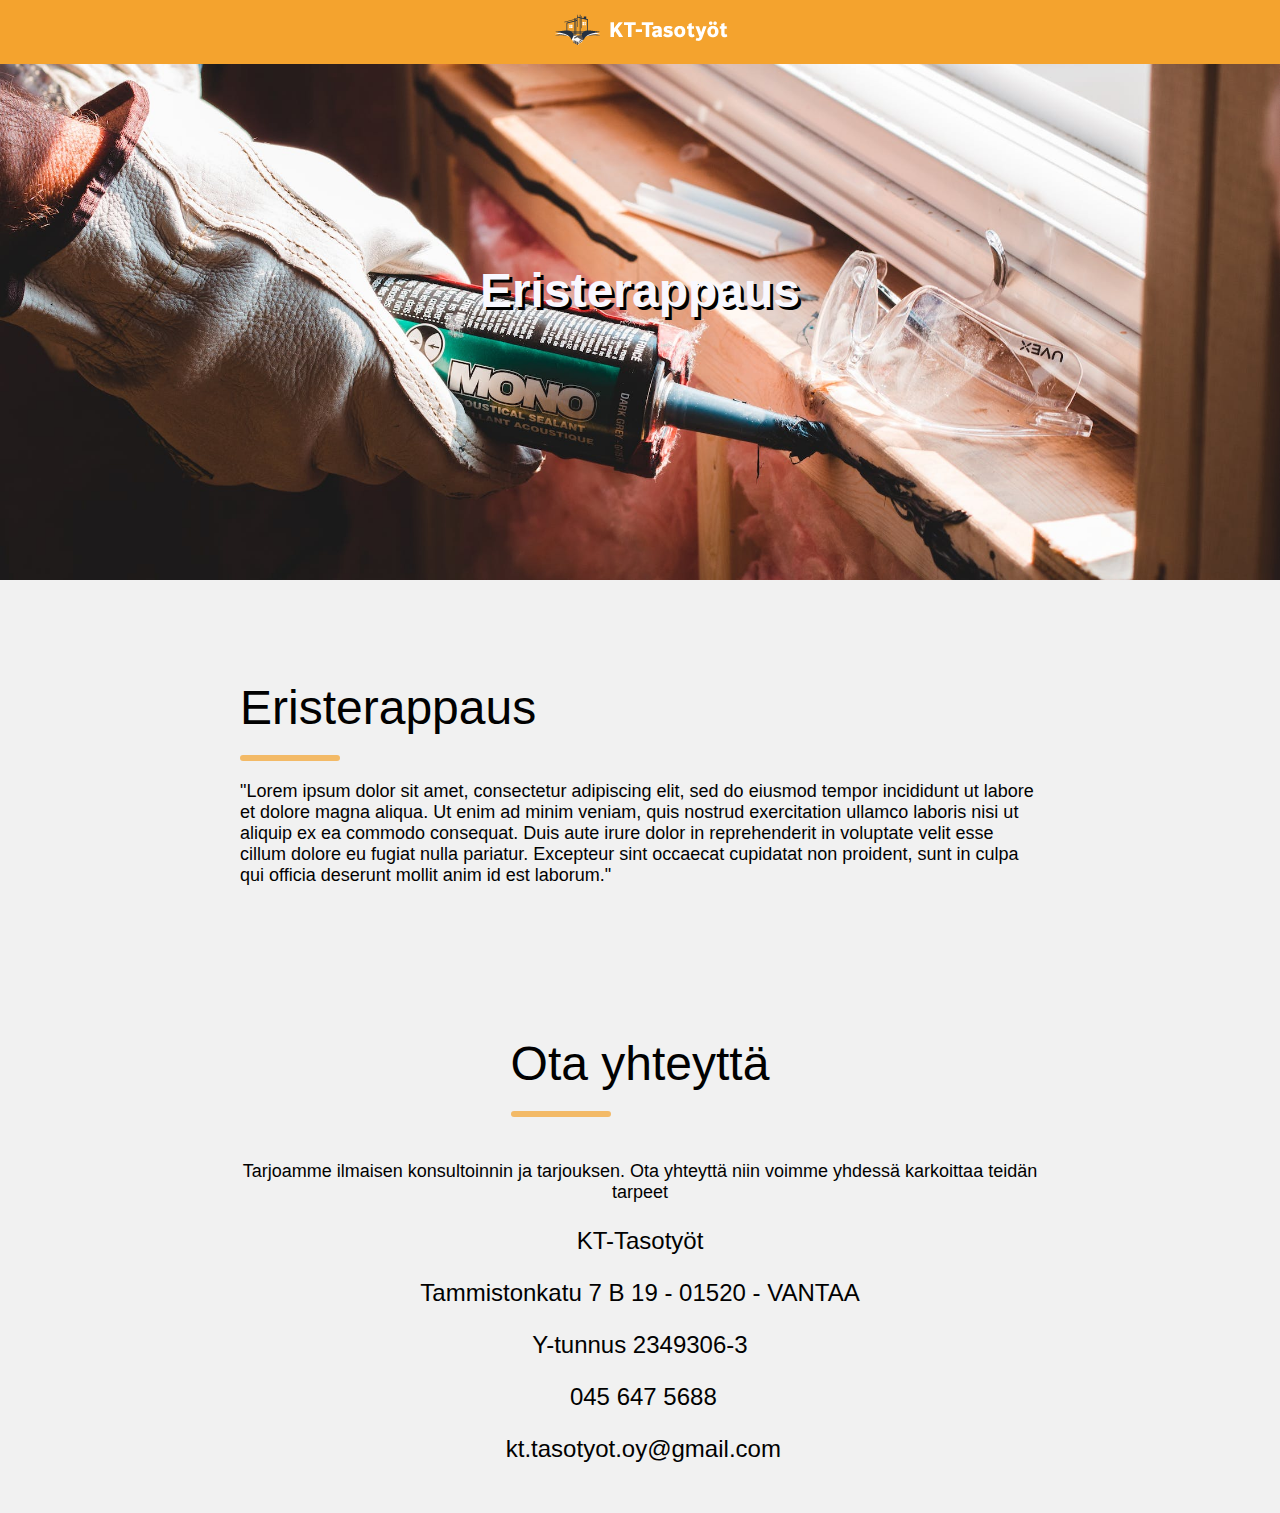
==== pages/eristerappaus.html @ 1f510f87 "add new pages and reference section" ====
<!DOCTYPE html>
<html>

<head>
  <meta charset="UTF-8" />
  <meta http-equiv="X-UA-Compatible" content="IE=edge" />
  <title>Saumaus</title>
  <link rel="stylesheet" href="../style.css" />
  <link rel="stylesheet" href="../style-v2.css" />
</head>

<body>
  <div class="header">
    <div class="logo">
      <a href="../index.html">
        <img src="../img/kt-tasotyot2.png" alt="small-logo" />
      </a>
    </div>
  </div>
  <div class="hero section">
    <img src="../img/services/Saumaus.jpeg" alt="">
    <div class="subtext">Eristerappaus</div>
  </div>

  <div class="about-us">
    <div class="smaller-box">
      <div class="content">
        <div class="title">
          Eristerappaus
          <div class="spacer"></div>
          <div class="underline"></div>
        </div>
        <div class="subtext">
          "Lorem ipsum dolor sit amet, consectetur adipiscing elit, sed do eiusmod tempor incididunt ut labore et dolore
          magna aliqua. Ut enim ad minim veniam, quis nostrud exercitation ullamco laboris nisi ut aliquip ex ea commodo
          consequat. Duis aute irure dolor in reprehenderit in voluptate velit esse cillum dolore eu fugiat nulla
          pariatur. Excepteur sint occaecat cupidatat non proident, sunt in culpa qui officia deserunt mollit anim id
          est laborum."
        </div>
      </div>
    </div>
  </div>

  <div class="footer section">
    <div class="title">
      Ota yhteyttä
      <div class="spacer"></div>
      <div class="underline"></div>
    </div>
    <div class="subtext">
      Tarjoamme ilmaisen konsultoinnin ja tarjouksen. Ota yhteyttä niin voimme
      yhdessä karkoittaa teidän tarpeet
    </div>
    <div>KT-Tasotyöt</div>
    <div>Tammistonkatu 7 B 19 - 01520 - VANTAA</div>
    <div>Y-tunnus 2349306-3</div>
    <div>
      <img src="img/icons/puhelin.png" alt="" />
      045 647 5688
    </div>
    <div>
      <img src="img/icons/email.png" alt="" />
      kt.tasotyot.oy@gmail.com
    </div>
  </div>
</body>

</html>
---- style.css ----
/*  TAG SELECTORS */

body {
  margin: 0;
  padding: 0;
  font-family: "Montserrat", sans-serif;
  font-weight: 300;
  min-height: 100vh;
  color: #010101;
  background-color: #f1f1f1;
  box-sizing: border-box;
}

ul {
  display: flex;
  gap: 20px;
  margin: 0;
  padding: 0;
  list-style: none;
}

button {
  all: unset;
  background-color: #f4a32e;
  padding: 6px 12px;
  font-size: 18px;
  font-weight: 600;
  border-radius: 10px;
}

/* CLASS SELECTORS */

.header {
  display: flex;
  background-color: #f4a32e;
  justify-content: space-around;
  align-items: center;
  position: fixed;
  top: 0;
  width: 100%;
  z-index: 2;
}

.logo {
  width: auto;
}

.option {
  text-decoration: none;
}

.section {
  display: flex;
  flex-direction: column;
  justify-content: center;
  gap: 24px;
  align-items: center;
  padding: 50px 200px;
  text-align: center;
}

.smaller-box {
  display: flex;
  flex-direction: row;
  gap: 48px;
  align-items: center;
  justify-content: center;
  margin-top: 50px;
}

@media (max-width: 991px) {
  .smaller-box {
    flex-wrap: wrap;
  }
}

.smaller-box .content {
  max-width: 800px;
}

.hero {
  background-image: url(https://images.unsplash.com/photo-1565008447742-97f6f38c985c?ixlib=rb-1.2.1&ixid=MnwxMjA3fDB8MHxwaG90by1wYWdlfHx8fGVufDB8fHx8&auto=format&fit=crop&w=1931&q=80);
  background-repeat: no-repeat;
  min-height: 30rem;
  height: 50%;
  background-size: cover;
  position: relative;
  z-index: -1;
}

.hero div {
  z-index: 1;
  text-shadow: 3px 3px #000;
}

.hero > img {
  position: absolute;
  top: 0;
  left: 0;
  height: 100%;
  width: 100%;
  object-fit: cover;
  object-position: top;
}

.hero .title,
.hero .subtext {
  color: ghostwhite;
}

.hero .title {
  height: 20rem;
}

.hero .subtext {
  font-size: 48px;
  font-weight: 700;
}

.about-us {
  display: flex;
  flex-direction: row;
  justify-content: center;
  align-items: center;
  margin-bottom: 50px;
  padding: 50px 200px;
}

.about-us img {
  max-width: 600px;
  border-radius: 25px;
  margin: 0 auto;
}

.surface-repair {
  background-color: #f4a32e;
  color: ghostwhite;
}

.surface-repair button {
  border: solid;
  border-color: ghostwhite;
  border-width: 3px;
}

.surface-repair .icon {
  border-color: ghostwhite;
}

.title {
  font-size: 48px;
  font-weight: bolder;
  margin-bottom: 20px;
}

.subtext {
  font-size: large;
  max-width: 800px;
  font-weight: 500;
}

.icon {
  height: 150px;
  width: 150px;
  text-align: center;
}

.icon .subtext {
  font-size: 24px;
  margin-top: 24px;
  font-weight: bold;
  background: #fff;
  border-radius: 100%;
  position: absolute;
  display: flex;
  justify-content: center;
  align-items: center;
  width: 100px;
  height: 100px;
}

.footer {
  display: flex;
  flex-direction: column;
  justify-content: center;
  align-items: center;
  font-size: 24px;
  margin-bottom: 0;
}

.footer img {
  max-width: 30px;
}

/* ID Selectors */

#service-read-more,
#snow-work-read-more,
#surface-repair-read-more,
#saumaus-read-more,
#pesu-read-more,
#rappaus-read-more,
#levytys-read-more,
#pellitys-read-more,
#e-rappaus-read-more,
#maalaus-read-more,
#terassi-read-more,
#indoor-read-more,
#snow-work-read-more,
#icicle-read-more,
#snow-roof-read-more {
  display: none;
}

/* ODD BOXES  */

.container {
  position: relative;
  display: flex;
  justify-content: space-between;
  column-gap: 40px;
  flex-wrap: wrap;
  font-size: small;
  width: 100%;
  padding-bottom: 30px;
}

.container .card {
  position: relative;
  border-radius: 15px;
}

.container .card .icon {
  position: absolute;
  top: 0;
  left: 0;
  width: 100%;
  height: 100%;
  background: #f00;
  transition: 0.7s;
  z-index: 1;
  border-radius: 15px;
}

.container .card .icon {
  background: #f1f1f1;
}

.container .card .icon .fa {
  position: absolute;
  top: 50%;
  left: 50%;
  font-size: 80px;
  transition: 0.7s;
  color: #fff;
}

.icon {
  display: flex;
  justify-content: center;
  align-items: center;
}

.container .card .face .content img {
  max-width: 150px;
  max-height: 150px;
}

.container .card .face {
  width: 150px;
  height: 150px;
  transition: 0.5s;
  border-radius: 15px;
}

.container .card .face.face1 {
  position: relative;
  background: #333;
  display: flex;
  justify-content: center;
  align-items: center;
  z-index: 1;
}

.container .card .face.face1 .content {
  opacity: 1;
  transition: 0.5s;
  border-radius: 15px;
}

.container .card .face.face1 .content i {
  max-width: 100px;
}

.container a {
  text-decoration: none;
  color: #414141;
}

.icon-content {
  display: flex;
  flex-direction: column;
  row-gap: 10px;
  font-weight: bold;
  max-width: 60%;
  color: #000;
}

.icon-title {
  width: 100%;
}

.wrapper {
  display: flex;
  justify-content: space-between;
  align-items: center;
  width: 100%;
  height: 100%;
  gap: 30px;
  flex-wrap: wrap;
}

.wrapper div {
  position: relative;
  display: flex;
  justify-content: center;
  align-items: center;
  opacity: 100%;
  margin: auto;
}

.wrapper div a::after {
  position: absolute;
  content: "\A";
  width: 100%;
  height: 100%;
  top: 0;
  left: 0;
  transition: 0.4s;
  z-index: 0;
}

.wrapper div:hover a::after {
  background: rgba(0, 0, 0, 0.6);
}

.wrapper div h3 {
  color: #f1f1f1;
  position: absolute;
  transform: translateY(-70px);
  font-size: 800;
  transition: 0.4s;
  opacity: 0%;
  z-index: 1;
}

.wrapper div:hover h3 {
  transform: translateY(0);
  opacity: 100%;
}

.wrapper div a img {
  width: 400px;
  height: 400px;
  object-fit: cover;
  display: block;
}
---- style-v2.css ----
.items > div {
  display: inline;
  width: 100%;
  height: 400px;
}

.items > div:nth-child(1) {
  background-image: url("/img/services/Saumaus.jpeg");
  background-size: cover;
}

.items > div:nth-child(2) {
  background-image: url("/img/services/julkissivupesu_2.jpeg");
  background-size: cover;
}

.items > div:nth-child(3) {
  background-image: url("/img/services/rappaus.jpeg");
  background-size: cover;
}

.service a {
  display: flex;
  height: 100%;
  width: auto;
  align-items: flex-end;
  text-decoration: none;
  color: white;
}

.service > a > div {
  display: flex;
  flex-direction: column;
  align-items: flex-start;
  padding: 8px 16px;
  width: 100%;
  background-color: rgba(251, 154, 35, 0.7);
}

.service > a > div > div {
  text-shadow: 2px 2px black;
  font-weight: 400;
}

h2 {
  margin: 8px 0;
}

.items {
  display: flex;
  flex-direction: column;
  row-gap: 30px;
  width: 100%;
}

.underline {
  border-bottom: solid;
  border-color: #f4a32e;
  width: 100px;
  border-width: 6px;
  border-radius: 50px;
  opacity: 70%;
}

.recommendation {
  background-image: url("img/services/recommendation.jpeg");
  background-attachment: fixed;
  position: relative;
  gap: 0px;
  background-color: black;
  width: auto;
  margin: 0;
  z-index: 0;
}

.recommendation::after {
  position: absolute;
  content: "\A";
  width: 100%;
  height: 100%;
  top: 0;
  left: 0;
  background: rgba(0, 0, 0, 0.6);
  z-index: -1;
}

.orange {
  color: #f4a32e;
}

.white {
  color: white;
}

.flex {
  width: 100%;
  display: flex;
  justify-content: space-around;
  z-index: 0;
}

.info {
  letter-spacing: 0.2em;
  font-weight: 200;
}

.spacer {
  height: 20px;
}

.icon {
  background: #fff;
  border-radius: 100%;
  position: absolute;
  display: flex;
  justify-content: center;
  align-items: center;
  width: 100px;
  height: 100px;
}

.icon > img {
  width: 70%;
}

.service3 {
  width: auto;
}

@media (min-width: 992px) {
  .column {
    width: 33.33%;
  }

  .row {
    display: flex;
    align-items: flex-end;
  }
}

@media (max-width: 991px) {
  .container {
    display: block;
    width: 100%;
  }
  .container .card .face {
    width: 100%;
    height: 200px;
  }
  .container .card .face.face1 {
    margin-bottom: 30px;
  }
}

.column {
  float: left;
  min-width: 400px;
  height: auto;
}

.person {
  position: relative;
  margin-bottom: -3px;
}
.row {
  width: 100%;
}
/* Clear floats after the columns */
.row::after {
  content: "";
  display: table;
  clear: both;
}

.content-wrap {
  padding-left: 130px;
  text-align: left;
  height: 200px;
}

.surface-repair {
  padding-bottom: 0;
}
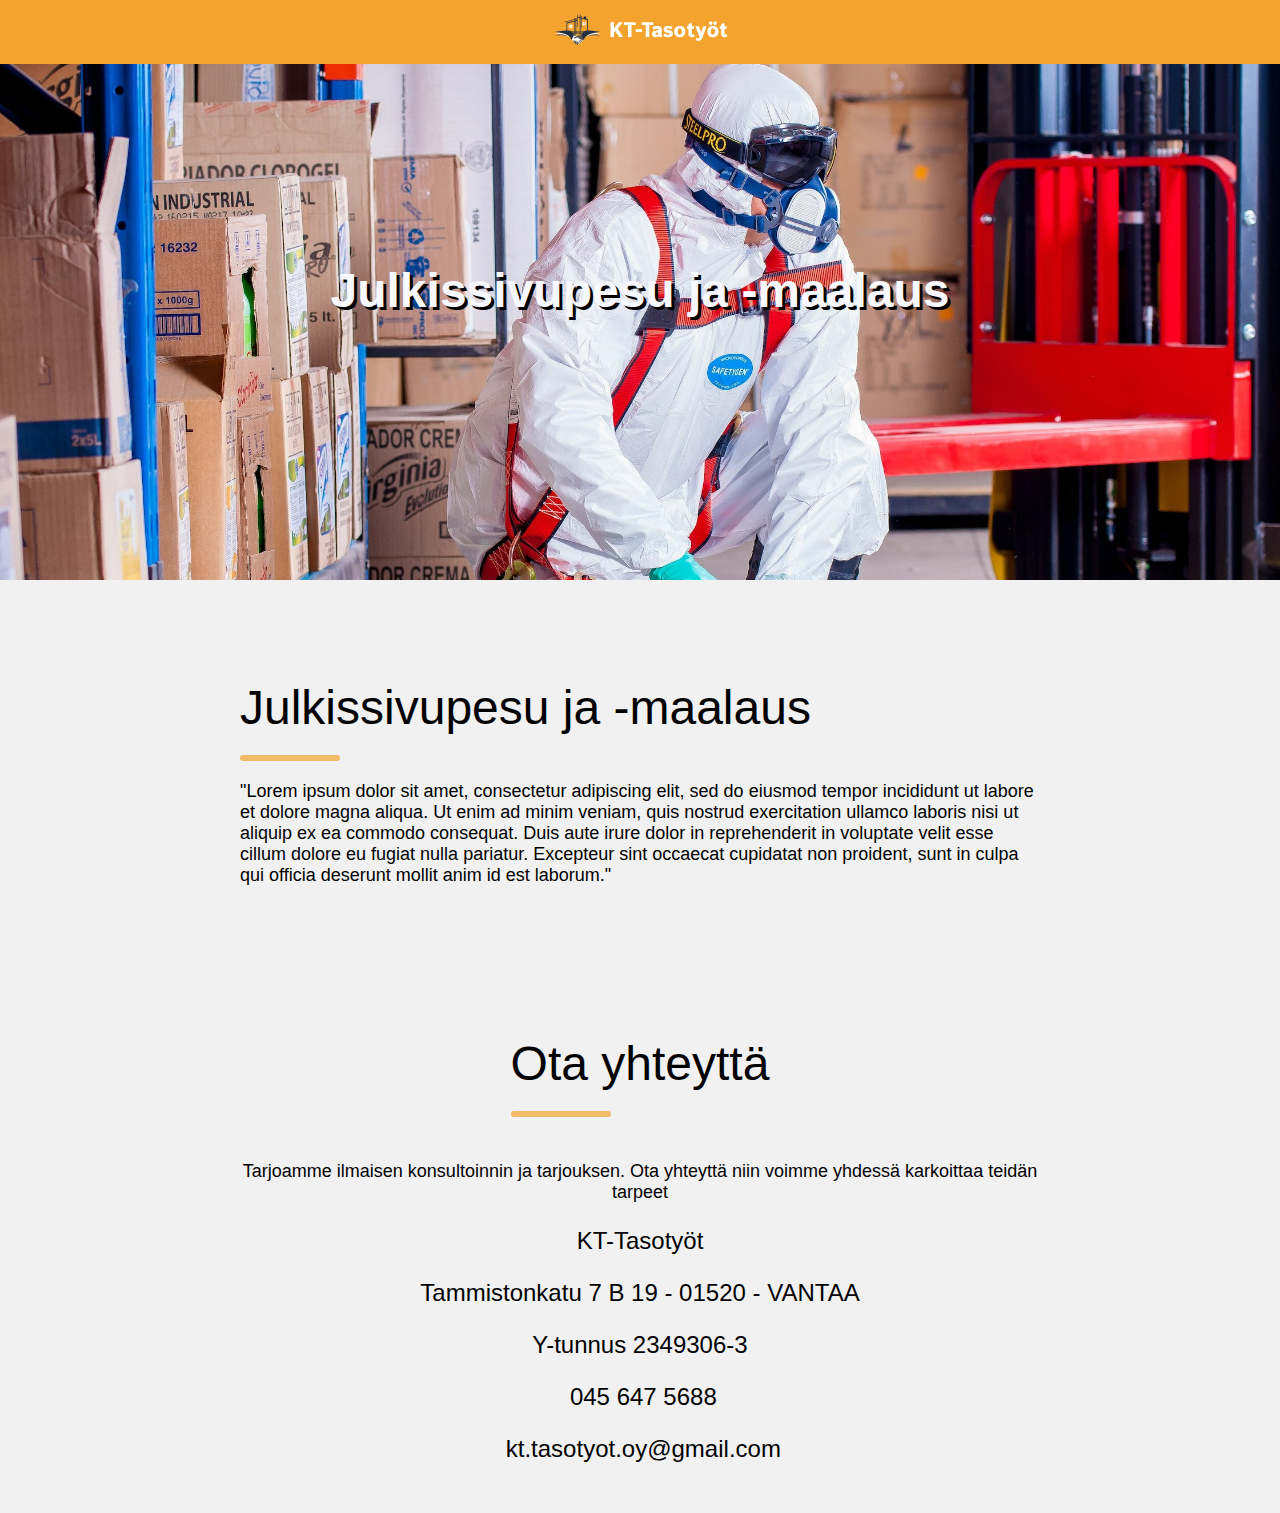
==== commit de3e8da4: "add reference page" ====
--- a/pages/eristerappaus.html
+++ b/pages/eristerappaus.html
@@ -18,15 +18,17 @@
     </div>
   </div>
   <div class="hero section">
-    <img src="../img/services/Saumaus.jpeg" alt="">
-    <div class="subtext">Eristerappaus</div>
+    <img src="../img/services/julkissivupesu_2.jpeg" alt="">
+    <div class="subtext">
+      Julkissivupesu ja -maalaus
+    </div>
   </div>
 
   <div class="about-us">
     <div class="smaller-box">
       <div class="content">
         <div class="title">
-          Eristerappaus
+          Julkissivupesu ja -maalaus
           <div class="spacer"></div>
           <div class="underline"></div>
         </div>
--- a/style-v2.css
+++ b/style-v2.css
@@ -5,17 +5,17 @@
 }
 
 .items > div:nth-child(1) {
-  background-image: url("/img/services/Saumaus.jpeg");
+  background-image: url("./img/services/Saumaus.jpeg");
   background-size: cover;
 }
 
 .items > div:nth-child(2) {
-  background-image: url("/img/services/julkissivupesu_2.jpeg");
+  background-image: url("./img/services/julkissivupesu_2.jpeg");
   background-size: cover;
 }
 
 .items > div:nth-child(3) {
-  background-image: url("/img/services/rappaus.jpeg");
+  background-image: url("./img/services/rappaus.jpeg");
   background-size: cover;
 }
 
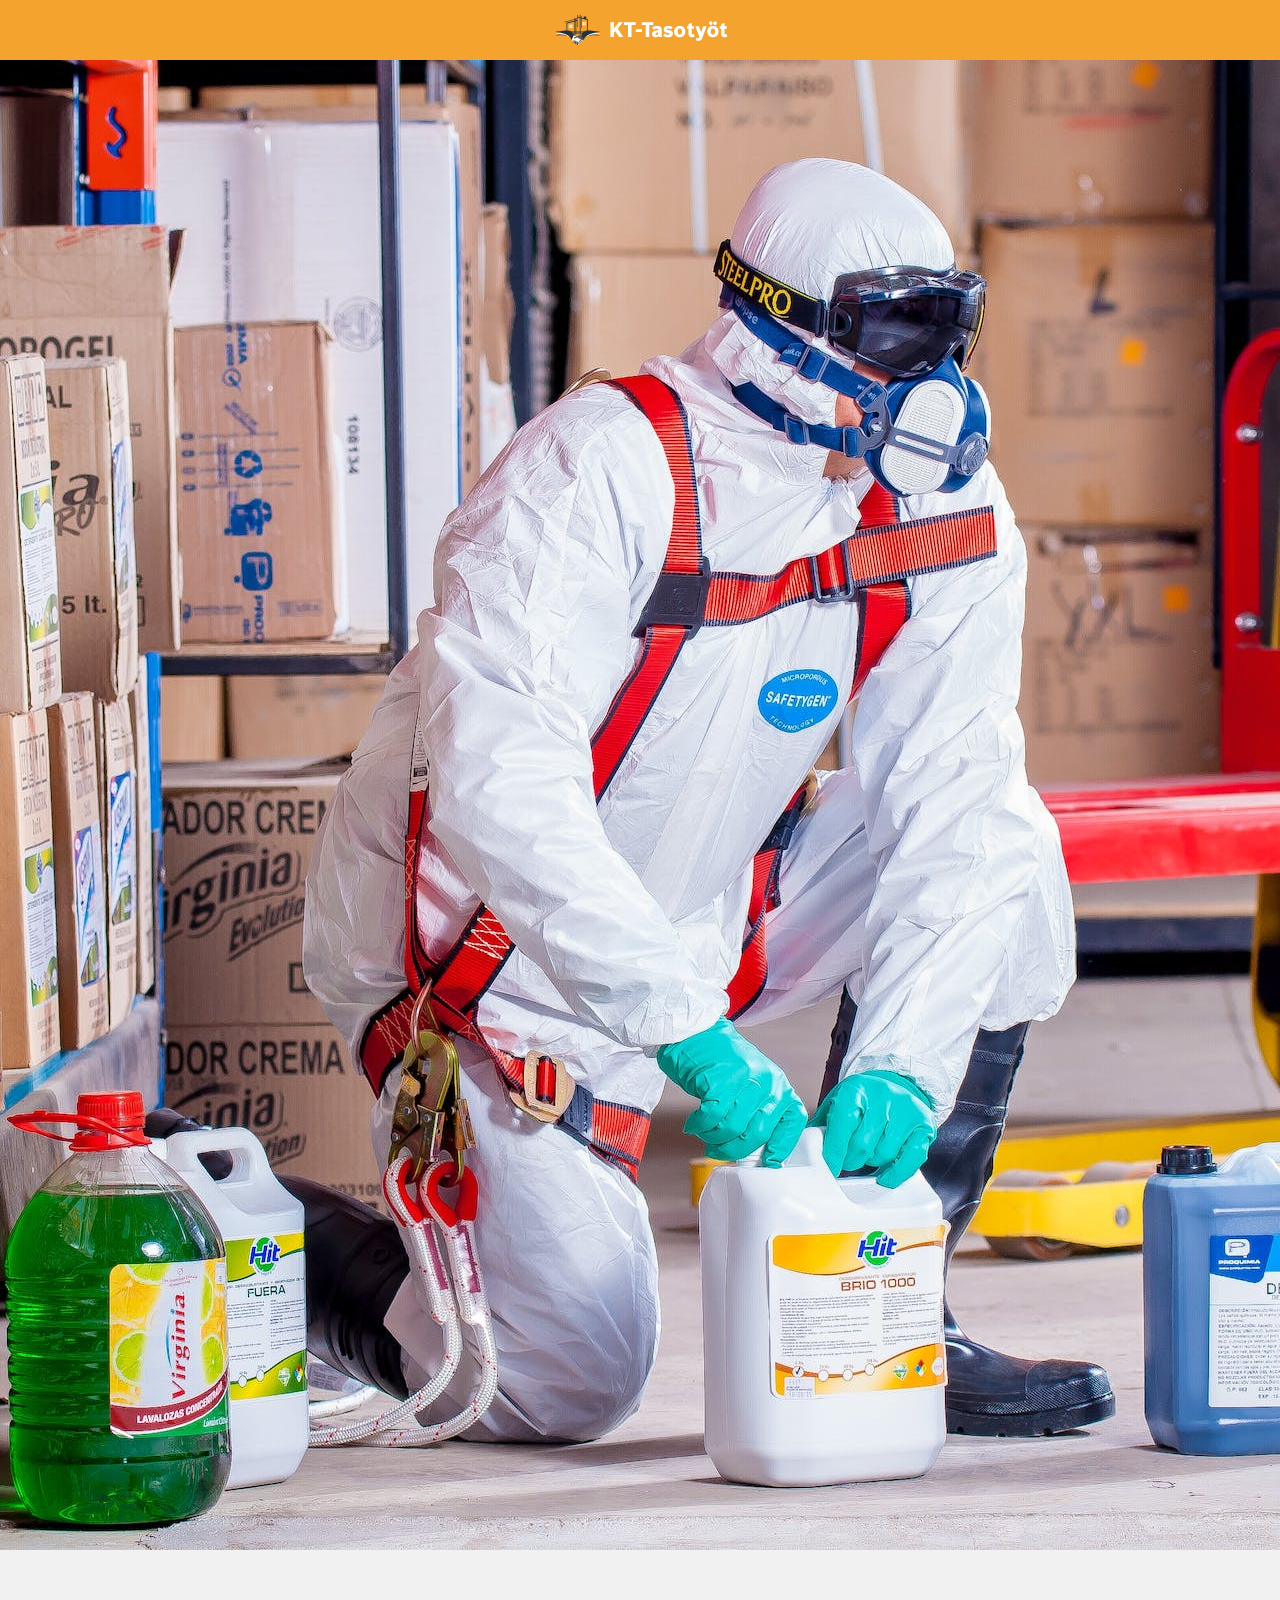
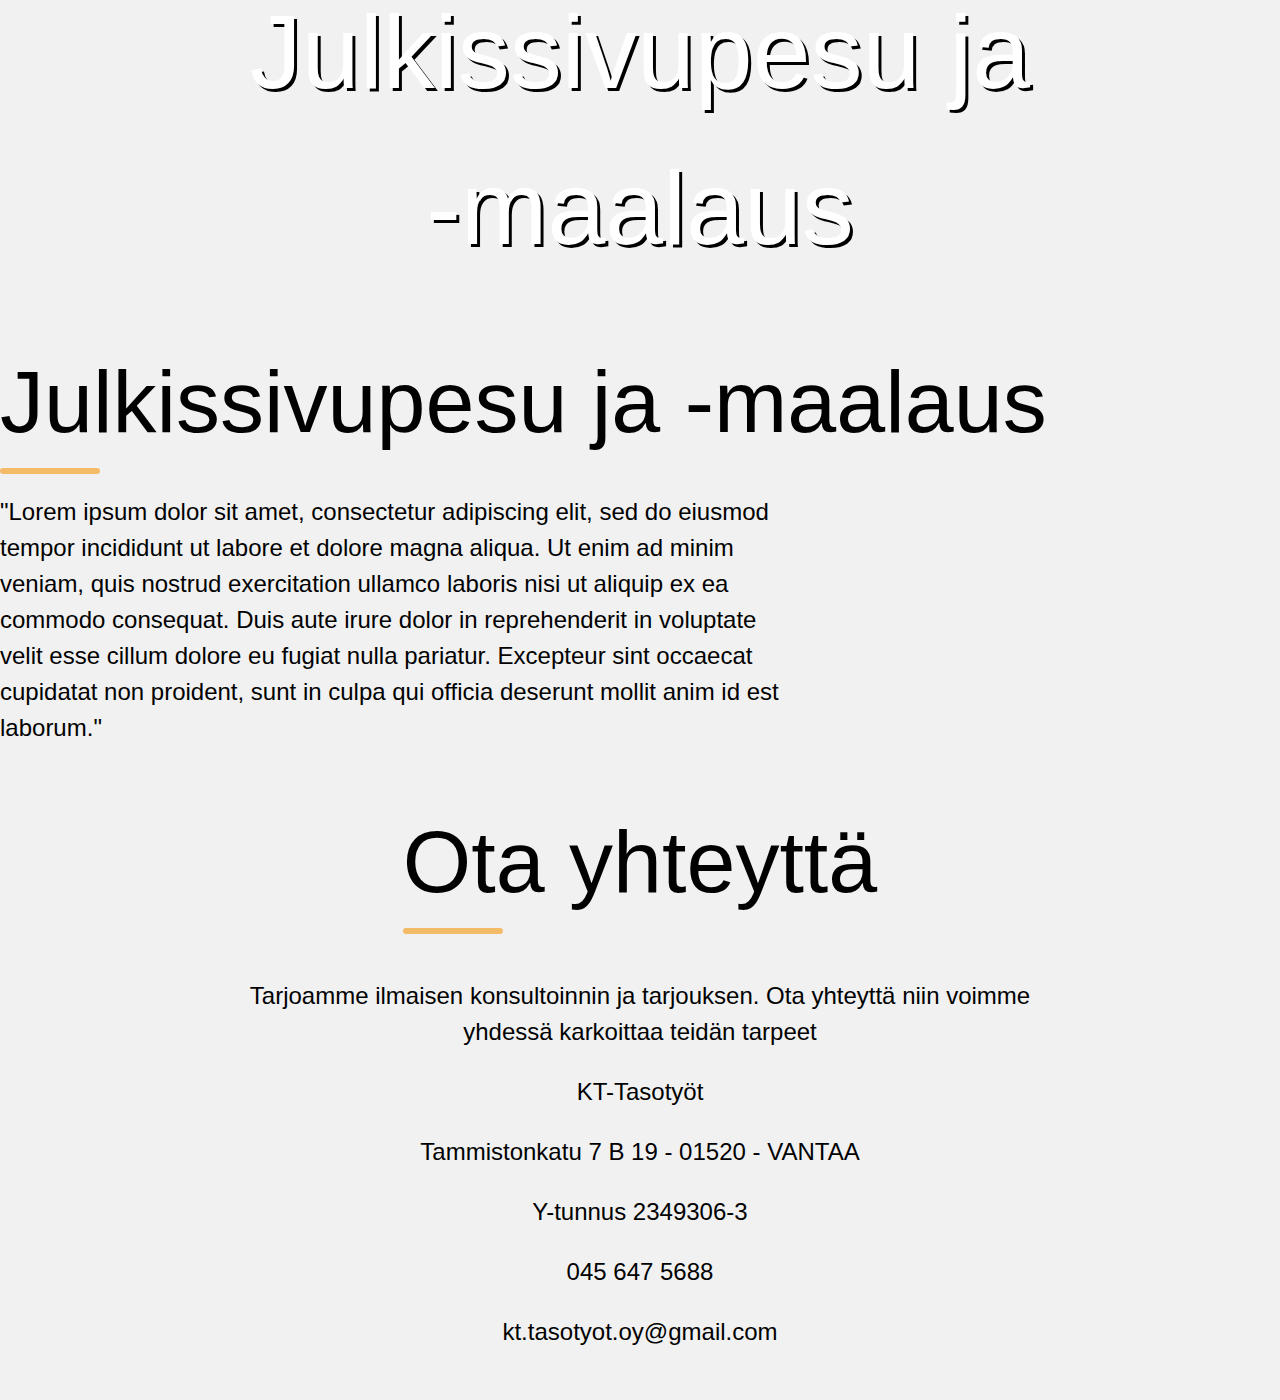
==== commit ee4622be: "Update reference page" ====
--- a/pages/eristerappaus.html
+++ b/pages/eristerappaus.html
@@ -5,8 +5,11 @@
   <meta charset="UTF-8" />
   <meta http-equiv="X-UA-Compatible" content="IE=edge" />
   <title>Saumaus</title>
-  <link rel="stylesheet" href="../style.css" />
-  <link rel="stylesheet" href="../style-v2.css" />
+
+  <link rel="stylesheet" href="../styles/base.css" />
+  <link rel="stylesheet" href="../styles/header.css">
+  <link rel="stylesheet" href="../styles/typography.css">
+  <link rel="stylesheet" href="../base-v2.css" />
 </head>
 
 <body>
--- a/styles/base.css
+++ b/styles/base.css
@@ -0,0 +1,156 @@
+/*  TAG SELECTORS */
+* {
+  margin: 0;
+  padding: 0;
+}
+body {
+  min-height: 100vh;
+  color: #010101;
+  background-color: #f1f1f1;
+  box-sizing: border-box;
+
+  --font-primary: "Hammersmith One", sans-serif;
+  --font-secondary: "Open Sans", sans-serif;
+  --font-color-light: #ffffff;
+  --font-color-dark: #000000;
+
+  --color-primary: #f1f1f1;
+  --color-secondary: #f4a32e;
+  --color-dark: #2e3538;
+
+  --h1-font-size: 104px;
+  --h1-font-style: normal;
+  --h1-font-family: var(--font-primary);
+  --h1-font-weight: 400;
+  --h1-line-height: 1.3;
+  --h1-letter-spacing: 0em;
+
+  --h2-font-size: 88px;
+  --h2-font-style: normal;
+  --h2-font-family: var(--font-primary);
+  --h2-font-weight: 400;
+  --h2-line-height: 1.5;
+  --h2-letter-spacing: 0em;
+
+  --body-font-size: 24px;
+  --body-font-style: normal;
+  --body-font-family: var(--font-secondary);
+
+  --grid-gap-spacing: 36px;
+
+  --form-border-size: 3px;
+  --form-border-radius: 10px;
+}
+
+h2 {
+  margin: 8px 0;
+}
+
+button {
+  all: unset;
+  background-color: var(--color-secondary);
+  padding: 6px 32px;
+  font-size: 18px;
+  font-weight: 600;
+  border-radius: 10px;
+}
+
+.underline {
+  border-bottom: solid;
+  border-color: #f4a32e;
+  width: 100px;
+  border-width: 6px;
+  border-radius: 50px;
+  opacity: 70%;
+}
+
+img {
+  display: block;
+}
+
+a {
+  text-decoration: none;
+  color: var(--font-color-dark);
+}
+/* CLASS SELECTORS */
+
+.hero {
+  background-image: url(https://images.unsplash.com/photo-1565008447742-97f6f38c985c?ixlib=rb-1.2.1&ixid=MnwxMjA3fDB8MHxwaG90by1wYWdlfHx8fGVufDB8fHx8&auto=format&fit=crop&w=1931&q=80);
+  min-height: 30rem;
+  background-size: cover;
+  position: relative;
+  z-index: -1;
+}
+
+.hero div {
+  z-index: 1;
+  text-shadow: 3px 3px var(--font-color-dark);
+}
+
+.hero .title,
+.hero .subtext {
+  color: var(--font-color-light);
+  font-family: var(--h1-font-family);
+  font-size: var(--h1-font-size);
+  font-style: var(--h1-font-style);
+  font-weight: var(--h1-font-weight);
+  letter-spacing: var(--h1-letter-spacing);
+}
+
+.section {
+  display: flex;
+  flex-direction: column;
+  justify-content: center;
+  gap: 24px;
+  align-items: center;
+  padding: 50px 200px;
+  text-align: center;
+}
+
+.title {
+  font-family: var(--h1-font-family);
+  font-size: var(--h2-font-size);
+  font-weight: var(--h2-font-weight);
+  font-style: var(--h2-font-style);
+  line-height: var(--h2-line-height);
+  margin-bottom: 20px;
+}
+
+.subtext {
+  font-size: var(--body-font-size);
+  max-width: 800px;
+  font-weight: 500;
+}
+
+.footer {
+  display: flex;
+  flex-direction: column;
+  justify-content: center;
+  align-items: center;
+  font-size: 24px;
+  margin-bottom: 0;
+}
+
+.footer img {
+  max-width: 30px;
+}
+
+.orange {
+  color: #f4a32e;
+}
+
+.white {
+  color: white;
+}
+
+.bg-white {
+  background-color: white;
+}
+
+.bg-orange {
+  background-color: #f4a32e;
+}
+
+.border-white {
+  border-color: white;
+}
--- a/styles/header.css
+++ b/styles/header.css
@@ -0,0 +1,39 @@
+.header ul {
+  display: flex;
+  gap: 20px;
+  list-style: none;
+}
+
+.header li {
+  position: relative;
+}
+
+.header a::before {
+  content: "";
+  position: absolute;
+  display: block;
+  width: 100%;
+  height: 2px;
+  bottom: 0;
+  left: 0;
+  background: var(--color-dark);
+  transform: scaleX(0);
+  transition: transform 0.3s ease;
+}
+
+.header a:hover::before,
+.header a.current::before {
+  transform: scaleX(1);
+}
+
+/* CLASS SELECTORS */
+
+.header {
+  display: flex;
+  background-color: var(--color-secondary);
+  justify-content: space-around;
+  align-items: center;
+  position: fixed;
+  width: 100%;
+  z-index: 2;
+}
--- a/styles/typography.css
+++ b/styles/typography.css
@@ -0,0 +1,9 @@
+a,
+button,
+div {
+  font-family: var(--body-font-family);
+  font-size: var(--body-font-size);
+  font-style: var(--body-font-style);
+  line-height: var(--h2-line-height);
+  font-weight: var(--h1-font-weight);
+}
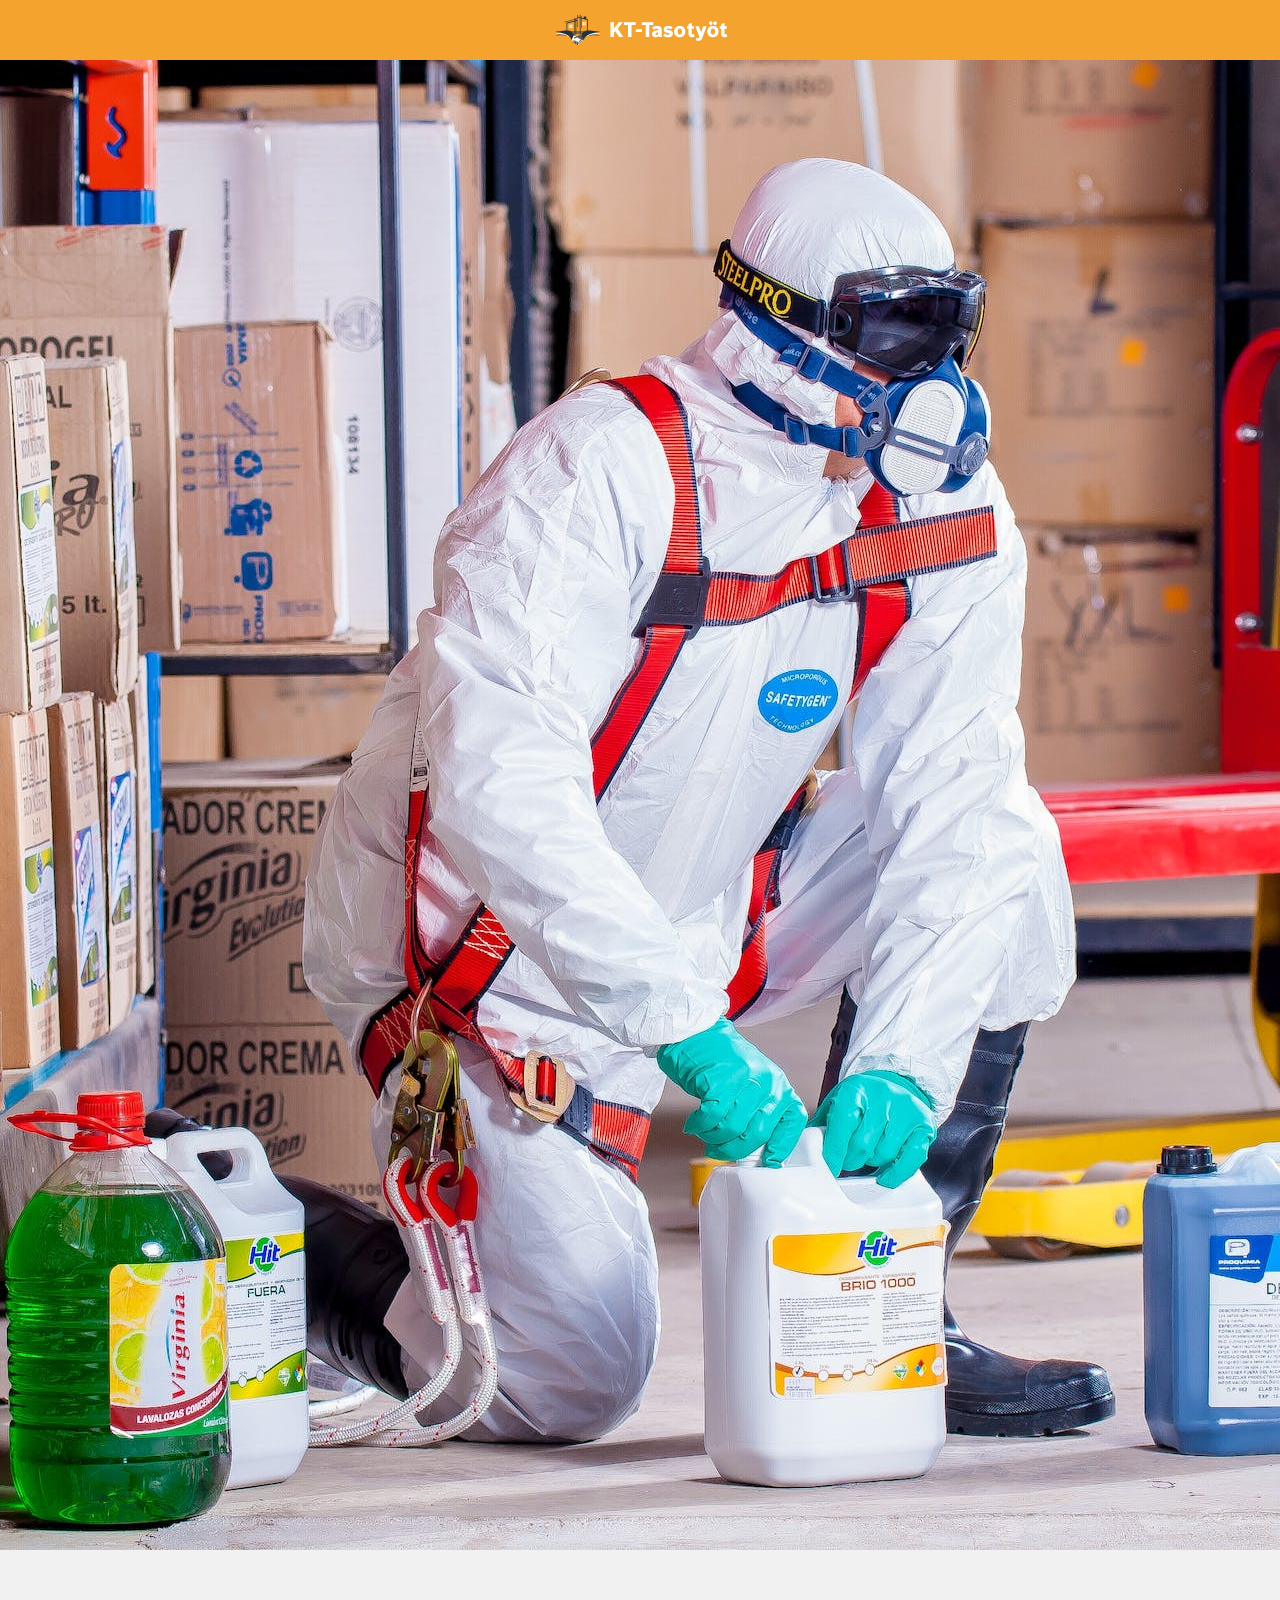
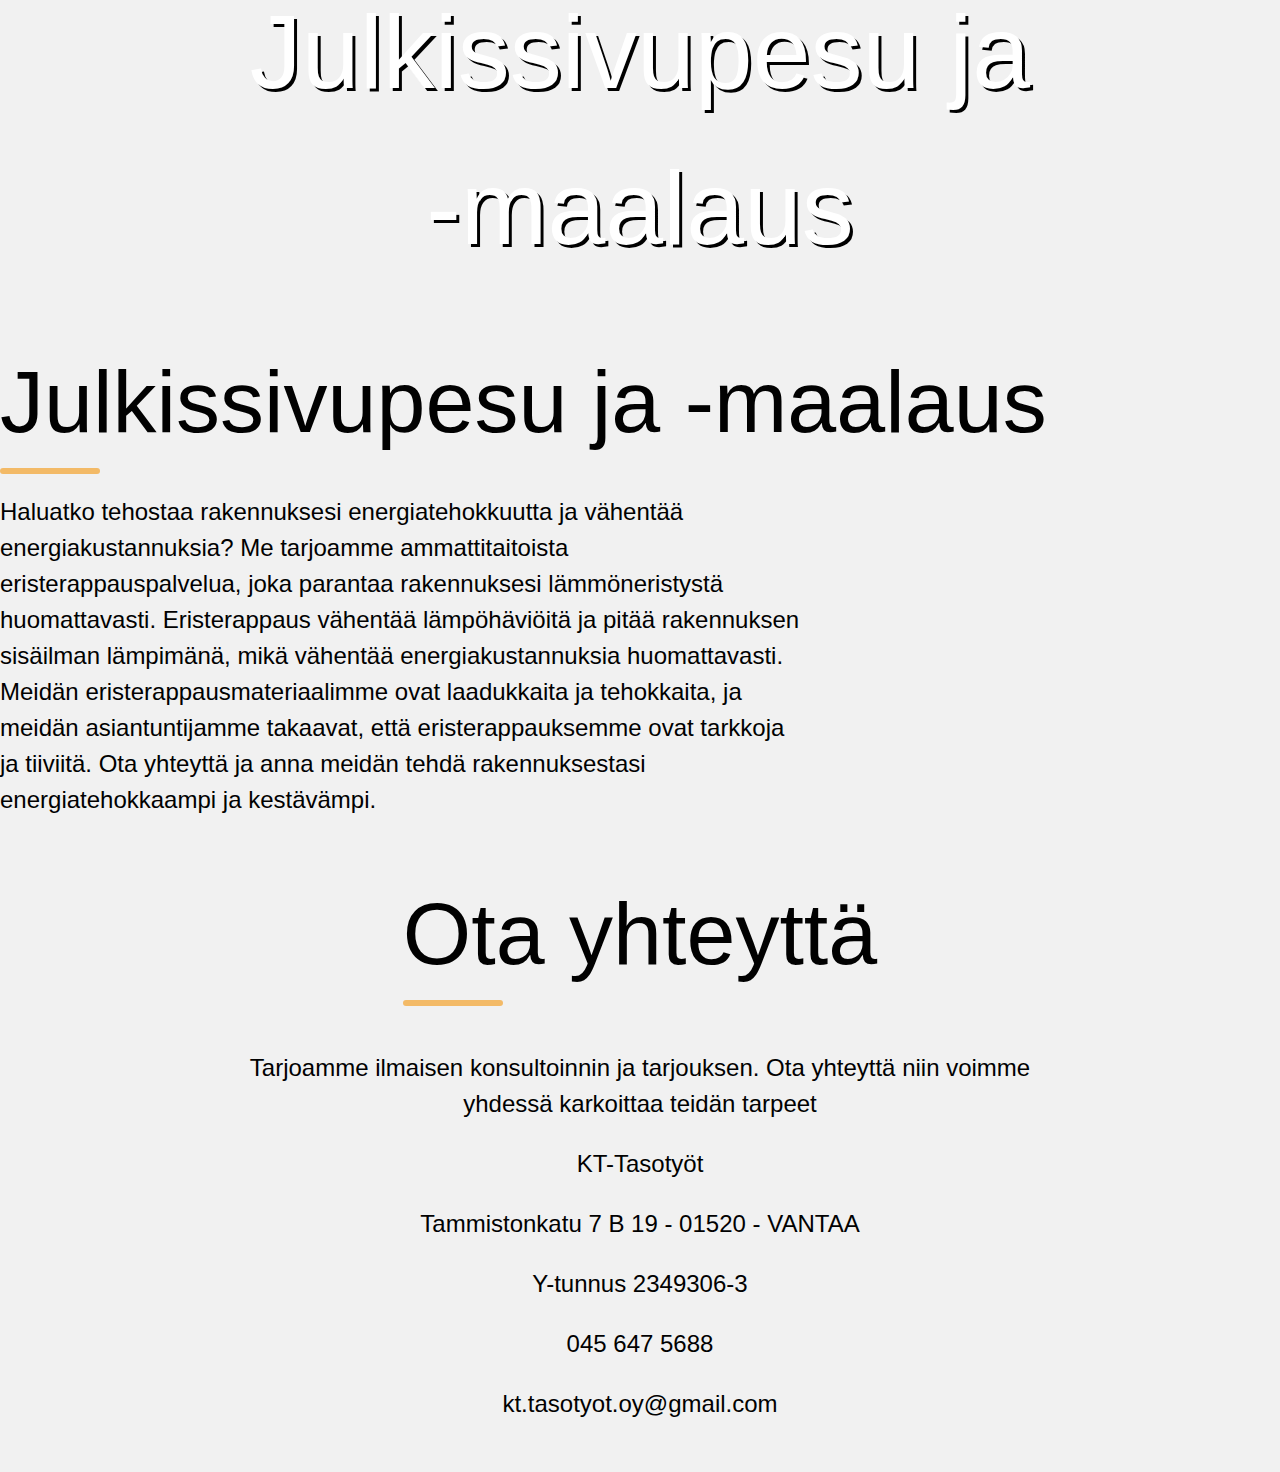
==== commit 41861e2e: "Service text updated" ====
--- a/pages/eristerappaus.html
+++ b/pages/eristerappaus.html
@@ -36,11 +36,14 @@
           <div class="underline"></div>
         </div>
         <div class="subtext">
-          "Lorem ipsum dolor sit amet, consectetur adipiscing elit, sed do eiusmod tempor incididunt ut labore et dolore
-          magna aliqua. Ut enim ad minim veniam, quis nostrud exercitation ullamco laboris nisi ut aliquip ex ea commodo
-          consequat. Duis aute irure dolor in reprehenderit in voluptate velit esse cillum dolore eu fugiat nulla
-          pariatur. Excepteur sint occaecat cupidatat non proident, sunt in culpa qui officia deserunt mollit anim id
-          est laborum."
+          Haluatko tehostaa rakennuksesi energiatehokkuutta ja vähentää energiakustannuksia? Me tarjoamme
+          ammattitaitoista
+          eristerappauspalvelua, joka parantaa rakennuksesi lämmöneristystä huomattavasti. Eristerappaus vähentää
+          lämpöhäviöitä ja
+          pitää rakennuksen sisäilman lämpimänä, mikä vähentää energiakustannuksia huomattavasti. Meidän
+          eristerappausmateriaalimme ovat laadukkaita ja tehokkaita, ja meidän asiantuntijamme takaavat, että
+          eristerappauksemme
+          ovat tarkkoja ja tiiviitä. Ota yhteyttä ja anna meidän tehdä rakennuksestasi energiatehokkaampi ja kestävämpi.
         </div>
       </div>
     </div>
--- a/styles/base.css
+++ b/styles/base.css
@@ -95,6 +95,7 @@
   font-style: var(--h1-font-style);
   font-weight: var(--h1-font-weight);
   letter-spacing: var(--h1-letter-spacing);
+  animation: fadeIn 2s;
 }
 
 .section {
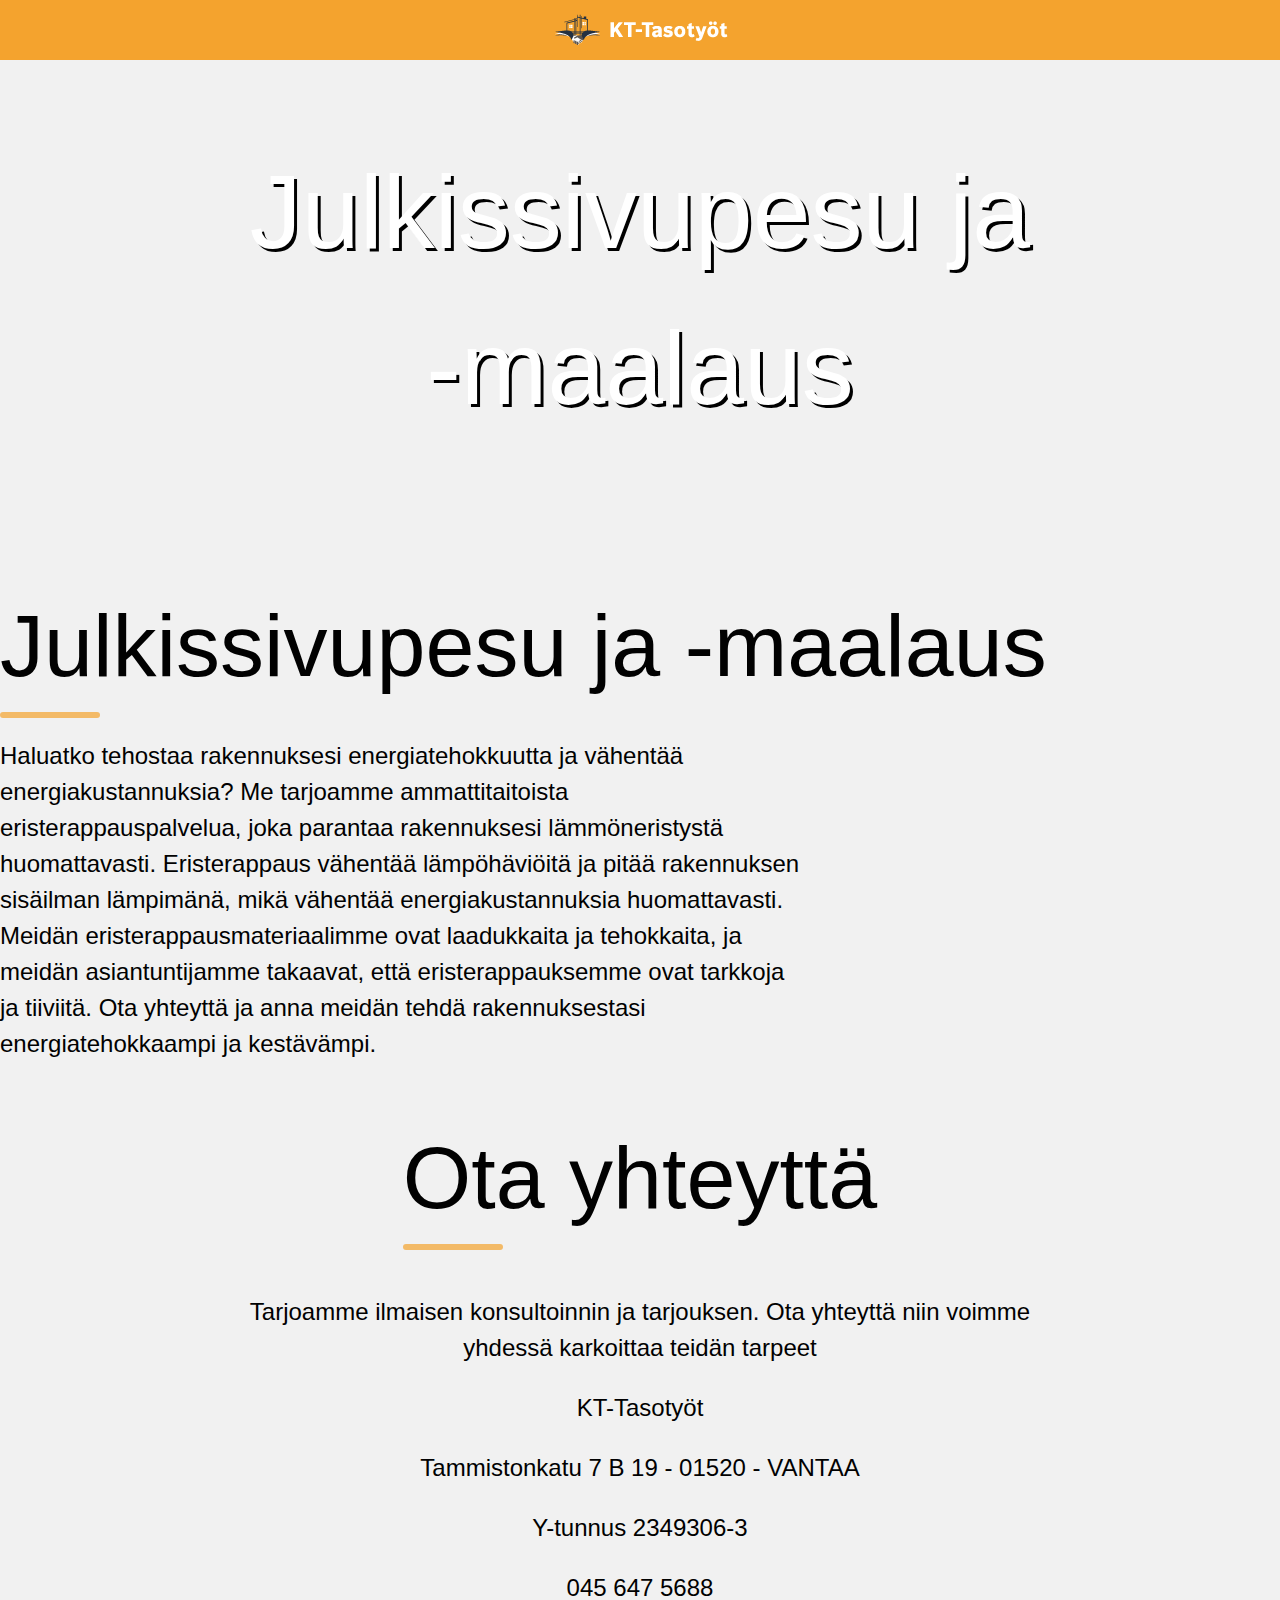
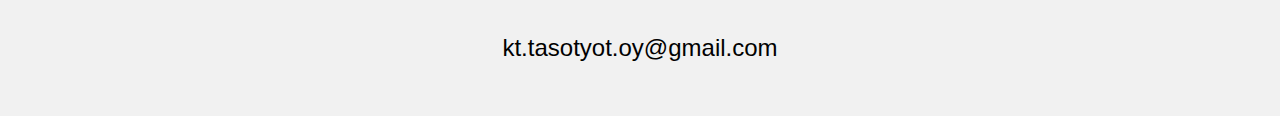
==== commit 98be91f8: "remove redundant hero images" ====
--- a/pages/eristerappaus.html
+++ b/pages/eristerappaus.html
@@ -21,7 +21,7 @@
     </div>
   </div>
   <div class="hero section">
-    <img src="../img/services/julkissivupesu_2.jpeg" alt="">
+    <!-- <img src="../img/services/julkissivupesu_2.jpeg" alt=""> -->
     <div class="subtext">
       Julkissivupesu ja -maalaus
     </div>
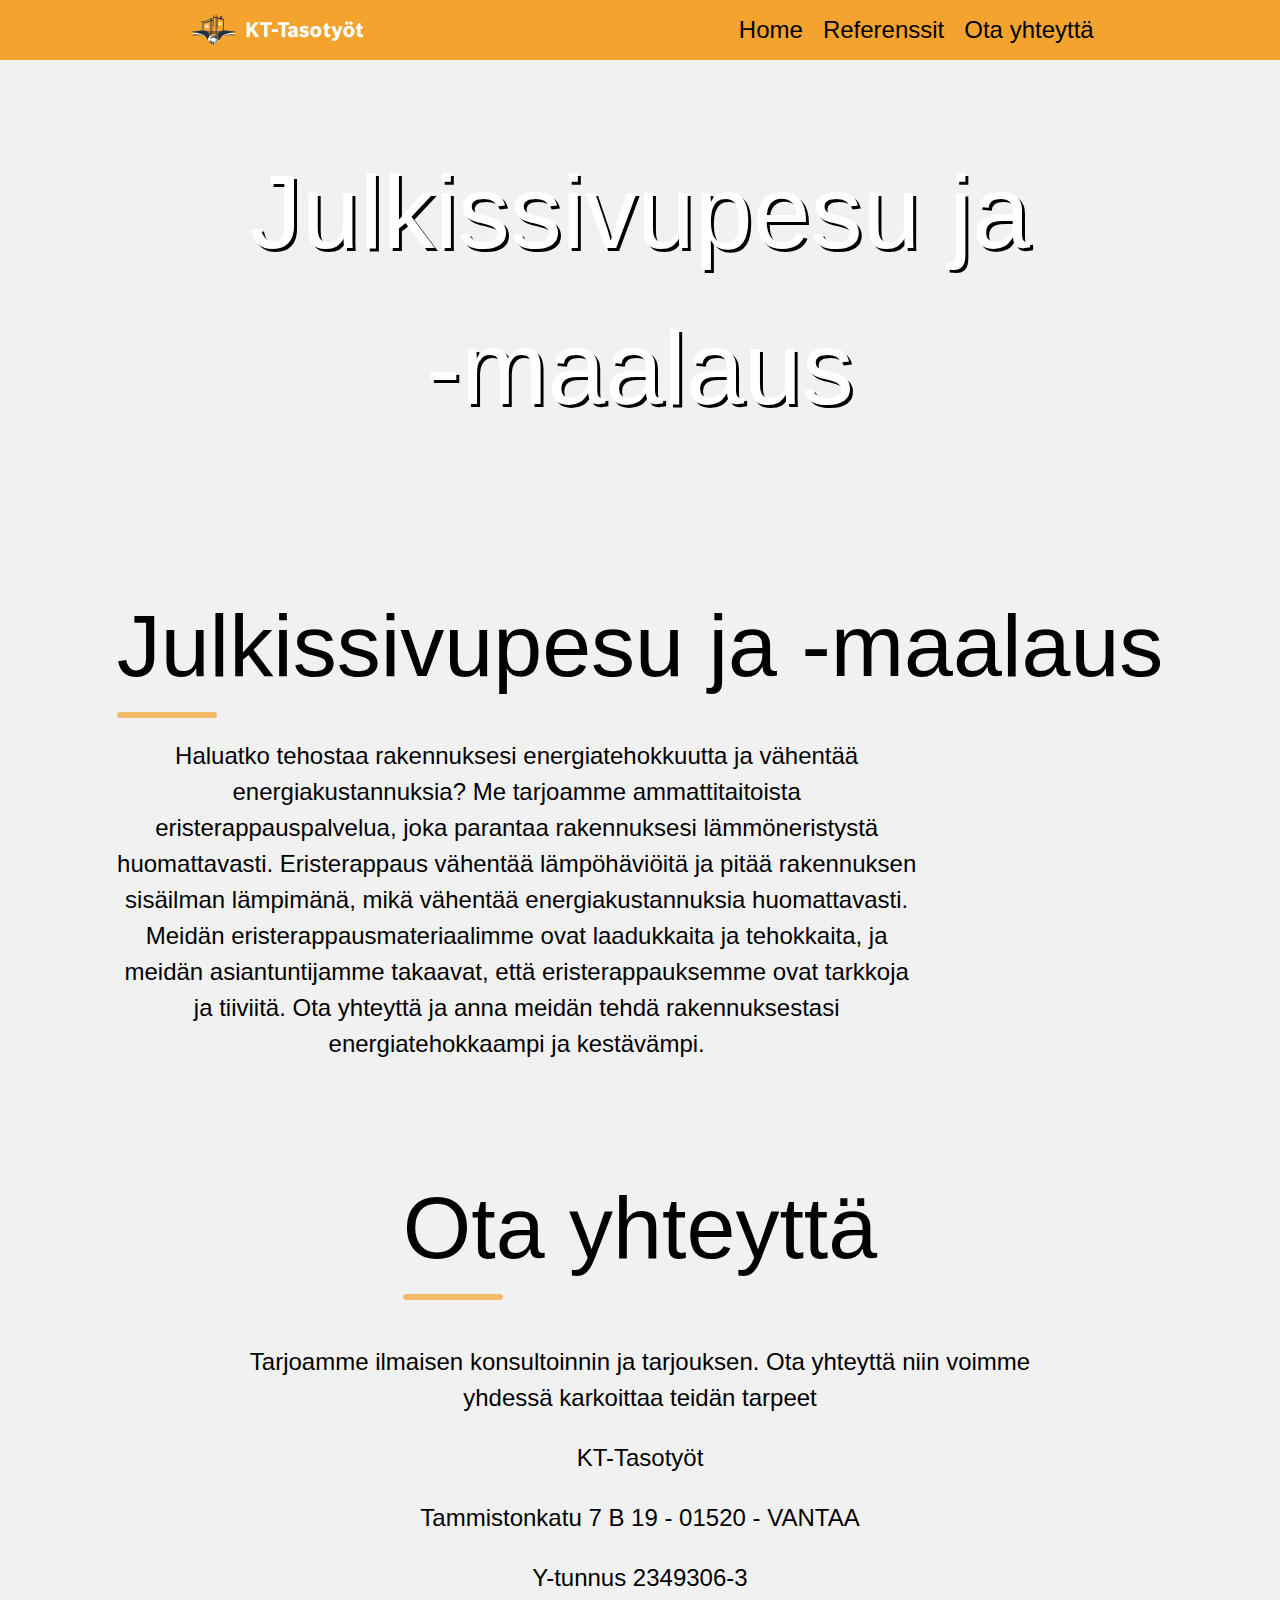
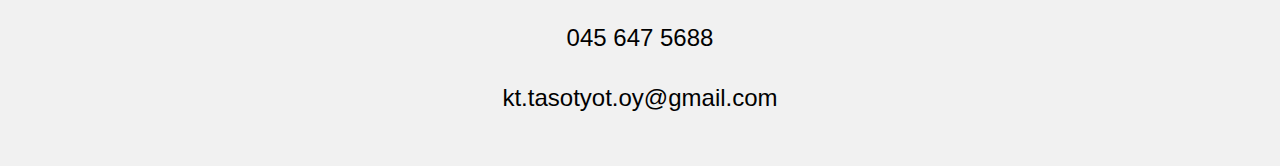
==== commit 99d2cee5: "some finnishing touches" ====
--- a/pages/eristerappaus.html
+++ b/pages/eristerappaus.html
@@ -9,7 +9,7 @@
   <link rel="stylesheet" href="../styles/base.css" />
   <link rel="stylesheet" href="../styles/header.css">
   <link rel="stylesheet" href="../styles/typography.css">
-  <link rel="stylesheet" href="../base-v2.css" />
+  <link rel="stylesheet" href="../styles/index.css">
 </head>
 
 <body>
@@ -19,6 +19,17 @@
         <img src="../img/kt-tasotyot2.png" alt="small-logo" />
       </a>
     </div>
+    <ul>
+      <li>
+        <a href="index.html">Home</a>
+      </li>
+      <li>
+        <a href="pages/references.html">Referenssit</a>
+      </li>
+      <li>
+        <a href="#footer">Ota yhteyttä</a>
+      </li>
+    </ul>
   </div>
   <div class="hero section">
     <!-- <img src="../img/services/julkissivupesu_2.jpeg" alt=""> -->
@@ -49,7 +60,7 @@
     </div>
   </div>
 
-  <div class="footer section">
+  <div class="footer section" id="footer">
     <div class="title">
       Ota yhteyttä
       <div class="spacer"></div>
--- a/styles/header.css
+++ b/styles/header.css
@@ -8,7 +8,7 @@
   position: relative;
 }
 
-.header a::before {
+.header-link::before {
   content: "";
   position: absolute;
   display: block;
@@ -21,7 +21,7 @@
   transition: transform 0.3s ease;
 }
 
-.header a:hover::before,
+.header-link:hover::before,
 .header a.current::before {
   transform: scaleX(1);
 }
--- a/styles/index.css
+++ b/styles/index.css
@@ -0,0 +1,274 @@
+.about-us {
+  display: flex;
+  flex-direction: row;
+  justify-content: center;
+  align-items: center;
+  margin-bottom: 50px;
+}
+
+.about-us img {
+  max-width: 600px;
+  margin: 0 auto;
+}
+
+.content-wrapper {
+  display: flex;
+  flex-direction: row;
+  gap: 48px;
+  align-items: center;
+  justify-content: center;
+  margin-top: 50px;
+}
+
+@media (max-width: 1475px) {
+  .content-wrapper {
+    flex-wrap: wrap;
+  }
+  .content .subtext {
+    text-align: center;
+  }
+}
+
+.content-wrapper .content {
+  max-width: 800px;
+}
+
+/* ----------------------------------------------->>>> other services */
+
+.surface-repair {
+  background-color: var(--color-secondary);
+  color: var(--color-primary);
+  padding-bottom: 0;
+}
+
+.surface-repair .icon {
+  border-color: var(--color-primary);
+}
+
+.grid-container {
+  display: grid;
+  grid-template-columns: repeat(auto-fit, minmax(200px, 1fr));
+  grid-template-rows: 1fr 1fr;
+  grid-template-areas:
+    "content1 content2 person"
+    "content3 content4 person";
+}
+
+.icon {
+  background: #fff;
+  border-radius: 100%;
+  position: absolute;
+  display: flex;
+  justify-content: center;
+  align-items: center;
+  width: 100px;
+  height: 100px;
+}
+
+.icon > img {
+  width: 70%;
+}
+
+.content-wrap {
+  padding-left: 130px;
+  text-align: left;
+}
+
+.service-content1 {
+  grid-area: content1;
+}
+
+.service-content2 {
+  grid-area: content2;
+}
+
+.service-content3 {
+  grid-area: content3;
+}
+
+.service-content4 {
+  grid-area: content4;
+}
+
+.person {
+  grid-area: person;
+  align-self: end;
+}
+
+@media (max-width: 1475px) {
+  .grid-container {
+    gap: var(--grid-gap-spacing);
+    grid-template-columns: 1fr;
+    grid-template-areas:
+      "content1"
+      "content2"
+      "content3"
+      "content4"
+      "person";
+  }
+}
+
+/* --------------------------------------------------->> recommendations */
+.recommendation {
+  background-image: url("img/services/recommendation.jpeg");
+  background-attachment: fixed;
+  position: relative;
+  gap: 0px;
+  background-color: black;
+  width: auto;
+  margin: 0;
+  z-index: 0;
+}
+
+.recommendation::after {
+  position: absolute;
+  content: "\A";
+  width: 100%;
+  height: 100%;
+  top: 0;
+  left: 0;
+  background: rgba(0, 0, 0, 0.6);
+  z-index: -1;
+}
+
+.info {
+  letter-spacing: 0.2em;
+  font-weight: 200;
+}
+
+.flex {
+  width: 100%;
+  display: flex;
+  justify-content: space-around;
+  z-index: 0;
+}
+
+/* --------------------------------------------------->> references */
+
+.wrapper div a::after {
+  position: absolute;
+  content: "\A";
+  width: 100%;
+  height: 100%;
+  top: 0;
+  left: 0;
+  transition: 0.4s;
+  z-index: 0;
+}
+
+.wrapper div:hover a::after {
+  background: rgba(0, 0, 0, 0.6);
+}
+
+.wrapper div h3 {
+  color: var(--font-color-light);
+  position: absolute;
+  transform: translateY(-70px);
+  font-size: 800;
+  transition: 0.4s;
+  opacity: 0%;
+  z-index: 1;
+}
+
+.wrapper div:hover h3 {
+  transform: translateY(0);
+  opacity: 100%;
+}
+
+.wrapper div a img {
+  width: 400px;
+  height: 400px;
+  object-fit: cover;
+  display: block;
+}
+
+.wrapper > a {
+  margin: auto;
+  text-decoration: none;
+  color: var(--font-color-dark);
+  font-size: larger;
+  padding: 12px 24px;
+}
+
+.wrapper {
+  display: flex;
+  justify-content: space-around;
+  align-items: center;
+  width: 100%;
+  height: 100%;
+  gap: 30px;
+  flex-wrap: wrap;
+}
+
+.wrapper .wrapper-item {
+  position: relative;
+  display: flex;
+  justify-content: center;
+  align-items: center;
+  opacity: 100%;
+  margin: auto;
+}
+
+/* --------------------------------------------------->>SERVICES SECTION */
+
+.items > div {
+  display: inline;
+  width: 100%;
+  height: 400px;
+}
+
+.items > div:nth-child(1) {
+  background-image: url("../img/services/Saumaus.jpeg");
+  background-size: cover;
+}
+
+.items > div:nth-child(2) {
+  background-image: url("../img/services/julkissivupesu_2.jpeg");
+  background-size: cover;
+}
+
+.items > div:nth-child(3) {
+  background-image: url("../img/services/rappaus.jpeg");
+  background-size: cover;
+}
+
+.service a {
+  display: flex;
+  height: 100%;
+  width: auto;
+  align-items: flex-end;
+  text-decoration: none;
+  color: white;
+}
+
+.service > a > div {
+  display: flex;
+  flex-direction: column;
+  align-items: flex-start;
+  padding: 8px 16px;
+  width: 100%;
+  background-color: rgba(251, 154, 35, 0.7);
+}
+
+.service > a > div > div {
+  text-shadow: 2px 2px black;
+  font-weight: 400;
+}
+
+.items {
+  display: flex;
+  flex-direction: column;
+  row-gap: 30px;
+  width: 100%;
+}
+
+@keyframes fadeIn {
+  0% {
+    opacity: 0%;
+    transform: translateY(50px);
+  }
+  100% {
+    opacity: 100%;
+    transform: translateY(0);
+  }
+}
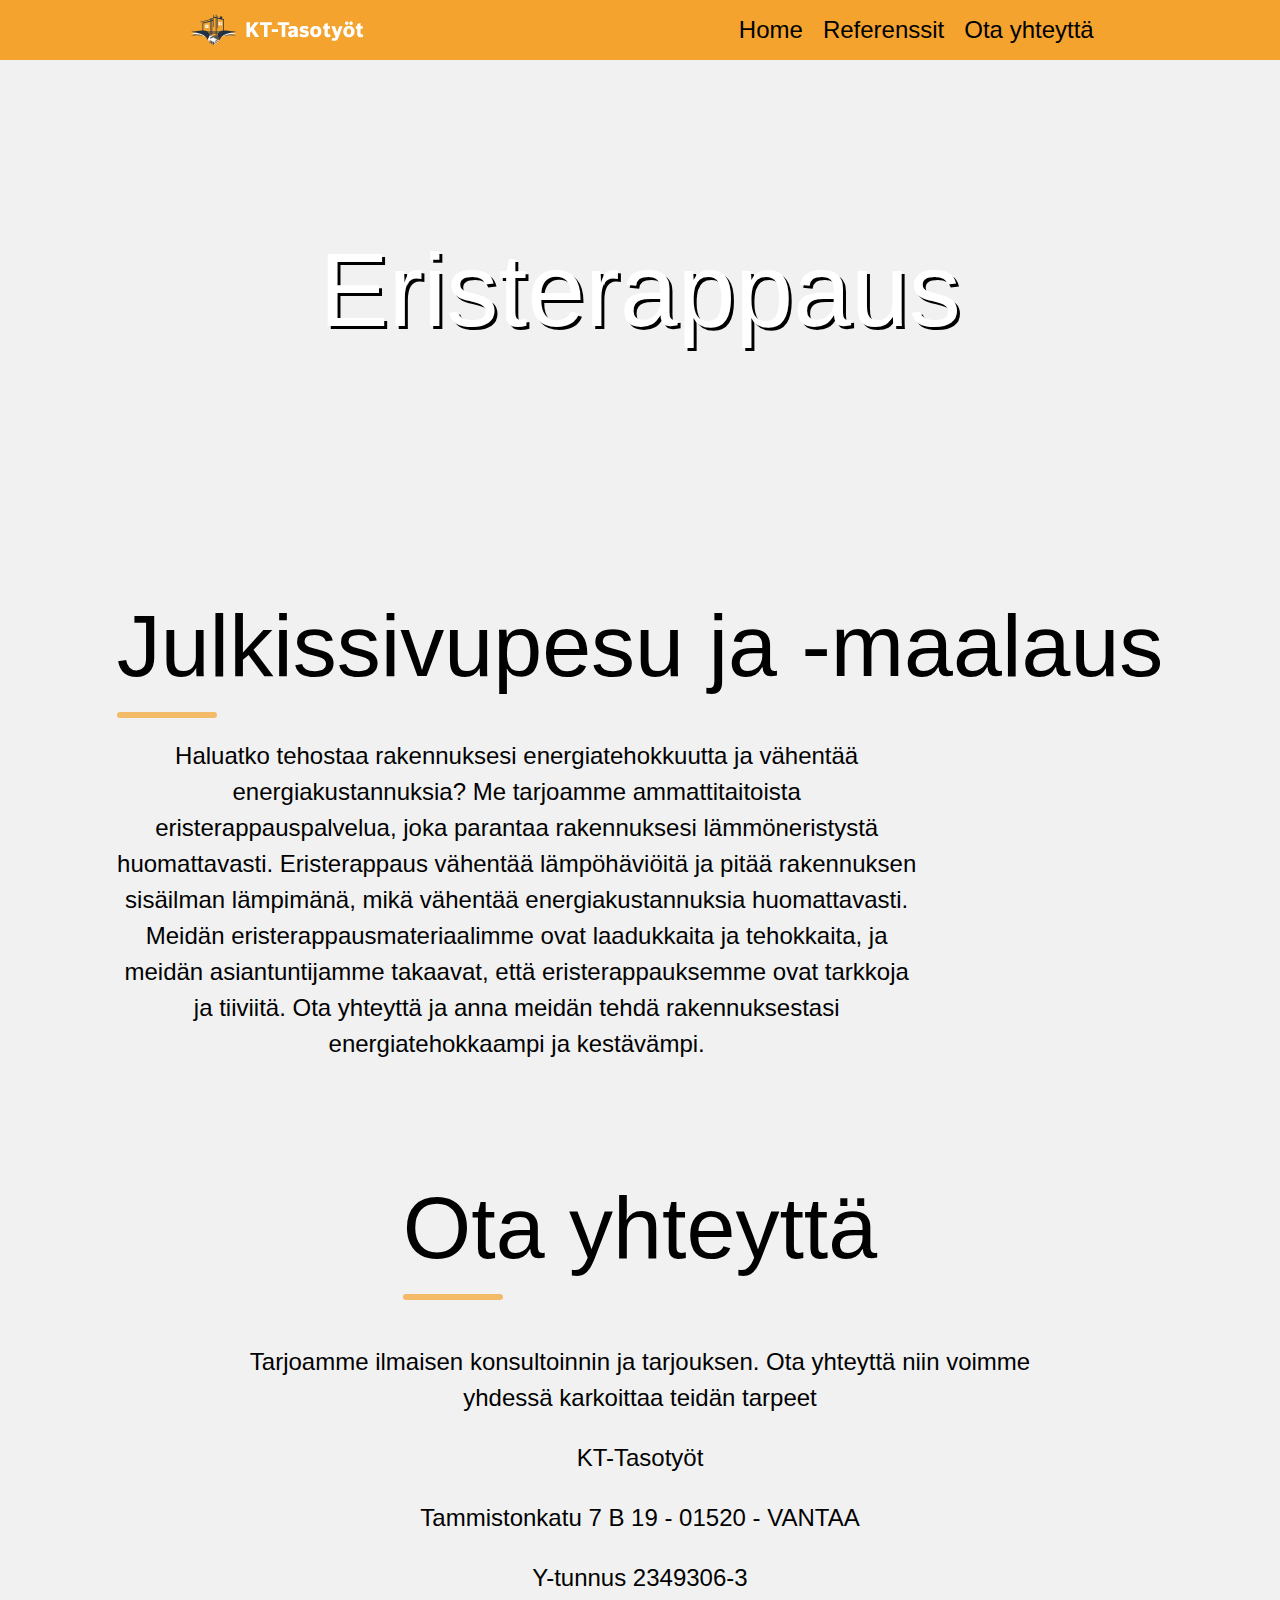
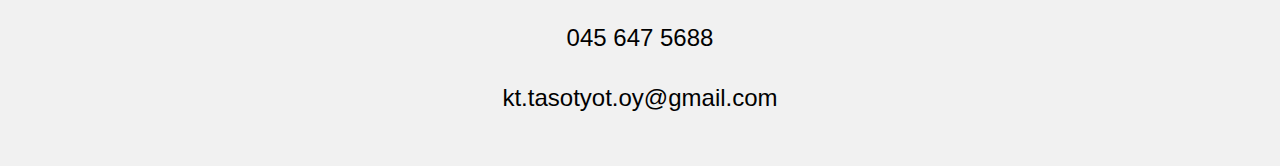
==== commit 4d33d5fc: "add links to service cards" ====
--- a/pages/eristerappaus.html
+++ b/pages/eristerappaus.html
@@ -34,7 +34,7 @@
   <div class="hero section">
     <!-- <img src="../img/services/julkissivupesu_2.jpeg" alt=""> -->
     <div class="subtext">
-      Julkissivupesu ja -maalaus
+      Eristerappaus
     </div>
   </div>
 
--- a/styles/index.css
+++ b/styles/index.css
@@ -232,7 +232,7 @@
   background-size: cover;
 }
 
-.service a {
+.items .service a {
   display: flex;
   height: 100%;
   width: auto;
@@ -241,7 +241,7 @@
   color: white;
 }
 
-.service > a > div {
+.items .service > a > div {
   display: flex;
   flex-direction: column;
   align-items: flex-start;
@@ -250,7 +250,7 @@
   background-color: rgba(251, 154, 35, 0.7);
 }
 
-.service > a > div > div {
+.items .service > a > div > div {
   text-shadow: 2px 2px black;
   font-weight: 400;
 }
